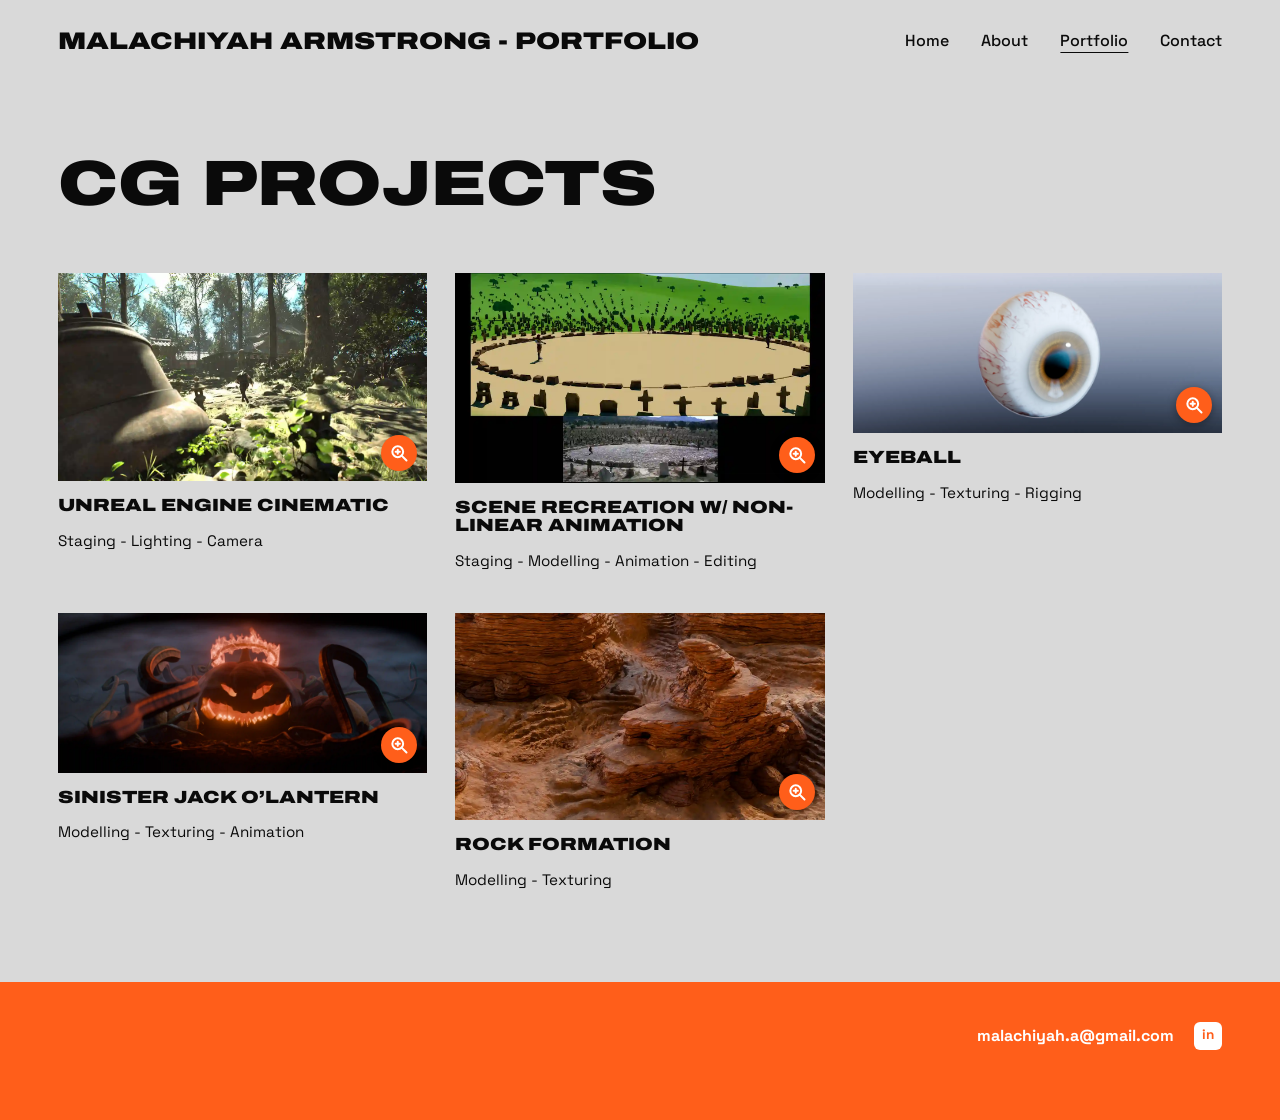
==== projects.html @ 7ff4dc6d "Websitev2 Whole new html, images, and more!" ====
<!DOCTYPE html>
<html lang="en"><head><meta charset="utf-8"><meta name="viewport" content="width=device-width,initial-scale=1">
<title>CG Projects | Malachiyah Armstrong</title>
<link rel="preconnect" href="https://fonts.googleapis.com"><link rel="preconnect" href="https://fonts.gstatic.com" crossorigin><link href="https://fonts.googleapis.com/css2?family=Archivo:wdth,wght@62..125,100..900&family=Space+Grotesk:wght@400;500;700&display=swap" rel="stylesheet"><link rel="stylesheet" href="css/style.css"></head>
<body class="">
<!-- ########## HEADER / NAV ########## -->
<header class="site-header"><a class="logo" href="index.html">Malachiyah Armstrong - Portfolio</a>
<button class="menu-btn" aria-label="Menu" aria-expanded="false"></button>
<nav class="nav"><a href="index.html">Home</a><a href="index.html#about">About</a><a href="portfolio.html" class="active">Portfolio</a><a href="#contact">Contact</a></nav></header>
<main class="page-inner"><h1 class="page-title">CG Projects</h1>
<!-- ########## GALLERY GRID ########## -->
<!-- TO ADD A PROJECT: copy one <figure> block and edit the title, image, and caption -->
<div class="grid">
<figure class="piece"><button class="open" aria-label="View Unreal Engine Cinematic"><img src="images/Cinematic_Sequence.0395.webp" alt="Unreal Engine cinematic still of a forest shrine path with a large bell" loading="lazy"></button>
<h3>Unreal Engine Cinematic</h3><p>Staging - Lighting - Camera</p>
<ol class="slides" hidden>
<li data-video="1233583459" data-ratio="16/9">Full cinematic</li>
<li data-img="images/Cinematic_Sequence.0031.webp">Cinematic still</li>
<li data-img="images/Cinematic_Sequence.0213.webp">Cinematic still</li>
<li data-img="images/Cinematic_Sequence.0395.webp">Cinematic still</li>
</ol></figure>
<figure class="piece"><button class="open" aria-label="View Scene Recreation w/ Non-Linear Animation"><img src="images/TheGBUWideShot.webp" alt="Recreated western duel scene in a circular graveyard" loading="lazy"></button>
<h3>Scene Recreation w/ Non-Linear Animation</h3><p>Staging - Modelling - Animation - Editing</p>
<ol class="slides" hidden>
<li data-video="1233578738" data-ratio="16/9">The Good, The Bad, and The Ugly - Animatic</li>
<li data-img="images/TheGBUCloseUp.webp">Close-up</li>
<li data-img="images/TheGBUMediumShot.webp">Medium shot</li>
<li data-img="images/TheGBUWideShot.webp">Wide shot</li>
</ol></figure>
<figure class="piece"><button class="open" aria-label="View Eyeball"><img src="images/EyeShaded-1.webp" alt="Rendered eyeball with a detailed iris and veined sclera" loading="lazy"></button>
<h3>Eyeball</h3><p>Modelling - Texturing - Rigging</p>
<ol class="slides" hidden>
<li data-video="1233578825" data-ratio="16/9">Eyeball animation</li>
<li data-img="images/EyeSolid.webp">Solid view</li>
<li data-img="images/EyeShaded-1.webp">Shaded render</li>
</ol></figure>
<figure class="piece"><button class="open" aria-label="View Jack O’Lantern"><img src="images/PUMPKINFinalFrame.webp" alt="Glowing carved jack o’lantern surrounded by pumpkins and vines" loading="lazy"></button>
<h3>Sinister Jack O’Lantern</h3><p>Modelling - Texturing - Animation</p>
<ol class="slides" hidden>
<li data-video="1233578761" data-ratio="12/5">Animation</li>
<li data-img="images/BeginingKindaPUMPKIN.webp">Early frame</li>
<li data-img="images/PUMPKINFinalFrame.webp">Final frame</li>
</ol></figure>
<figure class="piece"><button class="open" aria-label="View Rock Formation"><img src="images/UtahRock.webp" alt="Render of a layered red sandstone rock formation" loading="lazy"></button>
<h3>Rock Formation</h3><p>Modelling - Texturing</p>
<ol class="slides" hidden>
<li data-img="images/UtahRock.webp">Rock Formation</li>
</ol></figure>
</div></main>
<!-- ########## FOOTER / CONTACT ########## -->
<footer class="site-footer" id="contact"><a href="mailto:malachiyah.a@gmail.com">malachiyah.a@gmail.com</a>
<!-- LINKEDIN: change the link below to update --><a class="in-icon" href="https://www.linkedin.com/in/malachiyah-armstrong-497a72326/" target="_blank" rel="noopener" aria-label="LinkedIn">in</a></footer>
<script src="js/main.js"></script>
</body></html>
---- css/style.css ----
/* ================================================================
   1. COLORS & FONTS  <- change the whole look from here
   ================================================================ */
:root{--orange:#FF5E1A;--gray:#D9D9D9;--black:#0A0A0A;--white:#fff;
--display:"Archivo",sans-serif;--body:"Space Grotesk",sans-serif;
--pad:clamp(20px,4.5vw,68px);}

/* ================================================================
   2. BASE STYLES
   ================================================================ */
*{box-sizing:border-box;margin:0}
body{font-family:var(--body);background:var(--gray);color:var(--black);line-height:1.5}
img{display:block;max-width:100%}
a{color:inherit}
h1,h2,h3{font-family:var(--display);font-weight:900;font-stretch:125%;text-transform:uppercase;line-height:1.05}
:focus-visible{outline:3px solid var(--black);outline-offset:3px}

/* ================================================================
   3. HEADER / NAV
   ================================================================ */
.site-header{position:absolute;top:0;left:0;right:0;z-index:10;display:flex;justify-content:space-between;align-items:center;padding:28px var(--pad)}
.page-home .site-header{color:var(--white)}
.logo{font:900 clamp(.9rem,2vw,1.5rem)/1.1 var(--display);font-stretch:125%;text-transform:uppercase;text-decoration:none;max-width:70%}
.nav{display:flex;gap:32px}
.nav a{text-decoration:none;font-weight:500}
.nav a.active{text-decoration:underline;text-underline-offset:6px}
.menu-btn{display:none;width:40px;padding:0;background:none;border:0;color:inherit;cursor:pointer}
.menu-btn::before,.menu-btn::after{content:"";display:block;height:2px;margin:8px 0;background:currentColor}
@media(max-width:700px){
 .menu-btn{display:block;position:relative;z-index:2}
 .menu-btn[aria-expanded="true"]{color:#fff}
 .site-header .nav{display:none;position:fixed;inset:0;z-index:1;flex-direction:column;justify-content:center;align-items:center;gap:28px;padding:var(--pad);background:#0A0A0A;color:#fff}
 .site-header .nav.open{display:flex}
 .site-header .nav a{font:900 2rem/1.1 var(--display);font-stretch:125%;text-transform:uppercase}}

/* ================================================================
   4. HERO REEL (home page top)
   ================================================================ */
.hero{padding:150px var(--pad) 70px;text-align:center;
background:linear-gradient(to bottom,transparent 65%,var(--gray)),radial-gradient(ellipse at 75% 25%,#ff8a50,transparent 55%),radial-gradient(ellipse at 15% 70%,#ffb48f,transparent 60%),var(--orange)}
.reel{max-width:1000px;margin:0 auto;aspect-ratio:16/9;background:#000;display:grid;place-items:center;color:#fff}
.reel iframe{width:100%;height:100%;border:0}
.tagline{max-width:640px;margin:40px auto 28px;font-size:clamp(1.1rem,2.4vw,1.5rem);font-weight:500}
.btn{display:inline-block;padding:18px 44px;border-radius:999px;background:var(--orange);color:var(--white);font-weight:700;text-transform:uppercase;text-decoration:none}

/* ================================================================
   5. MARQUEE (scrolling render strip)
   ================================================================ */
.marquee{overflow:hidden;padding:30px 0}
.track{display:flex;gap:16px;width:max-content;animation:scroll 45s linear infinite}
.track img{height:clamp(120px,18vw,220px);width:auto;background:#c4c4c4}
@keyframes scroll{to{transform:translateX(calc(-50% - 8px))}}
@media(prefers-reduced-motion:reduce){.track{animation:none}}

/* ================================================================
   6. ABOUT + RESUME
   ================================================================ */
.about{display:grid;grid-template-columns:1.2fr .8fr;gap:48px;align-items:center;padding:60px var(--pad) 90px}
.about h2{font:500 1.5rem var(--body);text-transform:none;margin-bottom:20px}
.about p{max-width:62ch;margin-bottom:1em}
.about img{width:100%;max-width:380px;aspect-ratio:1;object-fit:cover;border-radius:18%/14%;margin:auto;background:#c4c4c4}
.resume{display:inline-block;margin-top:8px;padding:10px 22px;border:2px solid var(--black);border-radius:999px;font-size:.9rem;font-weight:700;text-decoration:none}
@media(max-width:800px){.about{grid-template-columns:1fr}.about img{order:2}}

/* ================================================================
   7. PAGE TITLE + GALLERY GRID (portfolio hub and section pages)
   ================================================================ */
.page-inner{padding:150px var(--pad) 90px}
.page-title{font-size:clamp(2rem,5vw,4rem);margin-bottom:56px}
.grid{display:grid;grid-template-columns:repeat(auto-fill,minmax(min(100%,320px),1fr));gap:40px 28px;align-items:start}
.piece{text-decoration:none}
.piece img{width:100%;height:auto;min-height:160px;background:#c4c4c4}
.piece h3{font-size:1.1rem;margin:16px 0 6px}
.piece p{font-size:.95rem;max-width:40ch;margin-top:14px}
.hub .piece img{aspect-ratio:1;object-fit:cover}
.hub .piece h3{font-size:1.4rem}

/* ================================================================
   8. FOOTER / CONTACT
   ================================================================ */
.site-footer{display:flex;flex-wrap:wrap;justify-content:flex-end;align-items:center;gap:20px;padding:40px var(--pad) 70px;background:var(--orange);color:var(--white);font-weight:700}
.site-footer a{text-decoration:none}
.in-icon{display:grid;place-items:center;width:28px;height:28px;border-radius:6px;background:var(--white);color:var(--orange);font-size:.85rem;font-weight:900}

/* ================================================================
   9. LIGHTBOX (full-screen viewer for each piece)
   ================================================================ */
.open{display:block;width:100%;padding:0;border:0;background:none;color:inherit;cursor:zoom-in}
.lb{position:fixed;inset:0;z-index:100;display:flex;flex-direction:column;align-items:center;justify-content:center;gap:16px;background:rgba(10,10,10,.94);color:#fff}
.lb[hidden]{display:none}
.lb-stage{display:grid;place-items:center}
.lb iframe{border:0}
.lb img{max-width:92vw;max-height:78vh;object-fit:contain}
.lb-cap{padding:0 var(--pad);font-size:.95rem;text-align:center}
.lb button{position:absolute;padding:12px;background:none;border:0;color:#fff;font-size:2.4rem;line-height:1;cursor:pointer}
.lb-x{top:12px;right:16px}.lb-p{left:8px;top:50%}.lb-n{right:8px;top:50%}
.lb.single .lb-p,.lb.single .lb-n{display:none}

/* ===== CLICKABLE CARD CUE: magnifier icon (always visible) + zoom on hover ===== */
.open{position:relative;overflow:hidden}
.open img{transition:transform .5s ease}
.open::after{content:"";position:absolute;right:10px;bottom:10px;width:36px;height:36px;border-radius:50%;box-shadow:0 2px 8px rgba(0,0,0,.35);transition:transform .3s ease;background:var(--orange) url("data:image/svg+xml,%3Csvg xmlns='http://www.w3.org/2000/svg' viewBox='0 0 24 24' fill='none' stroke='white' stroke-width='2.4' stroke-linecap='round'%3E%3Ccircle cx='10.5' cy='10.5' r='6.5'/%3E%3Cpath d='M15.5 15.5L21 21M10.5 8v5M8 10.5h5'/%3E%3C/svg%3E") center/20px no-repeat}
@media(hover:hover){.open:hover img{transform:scale(1.04)}.open:hover::after{transform:scale(1.1)}.hub .piece:hover h3{text-decoration:underline;text-underline-offset:6px}}
.open:focus-visible img{transform:scale(1.04)}
@media(prefers-reduced-motion:reduce){.open img,.open::after{transition:none}.open:hover img,.open:focus-visible img{transform:none}}
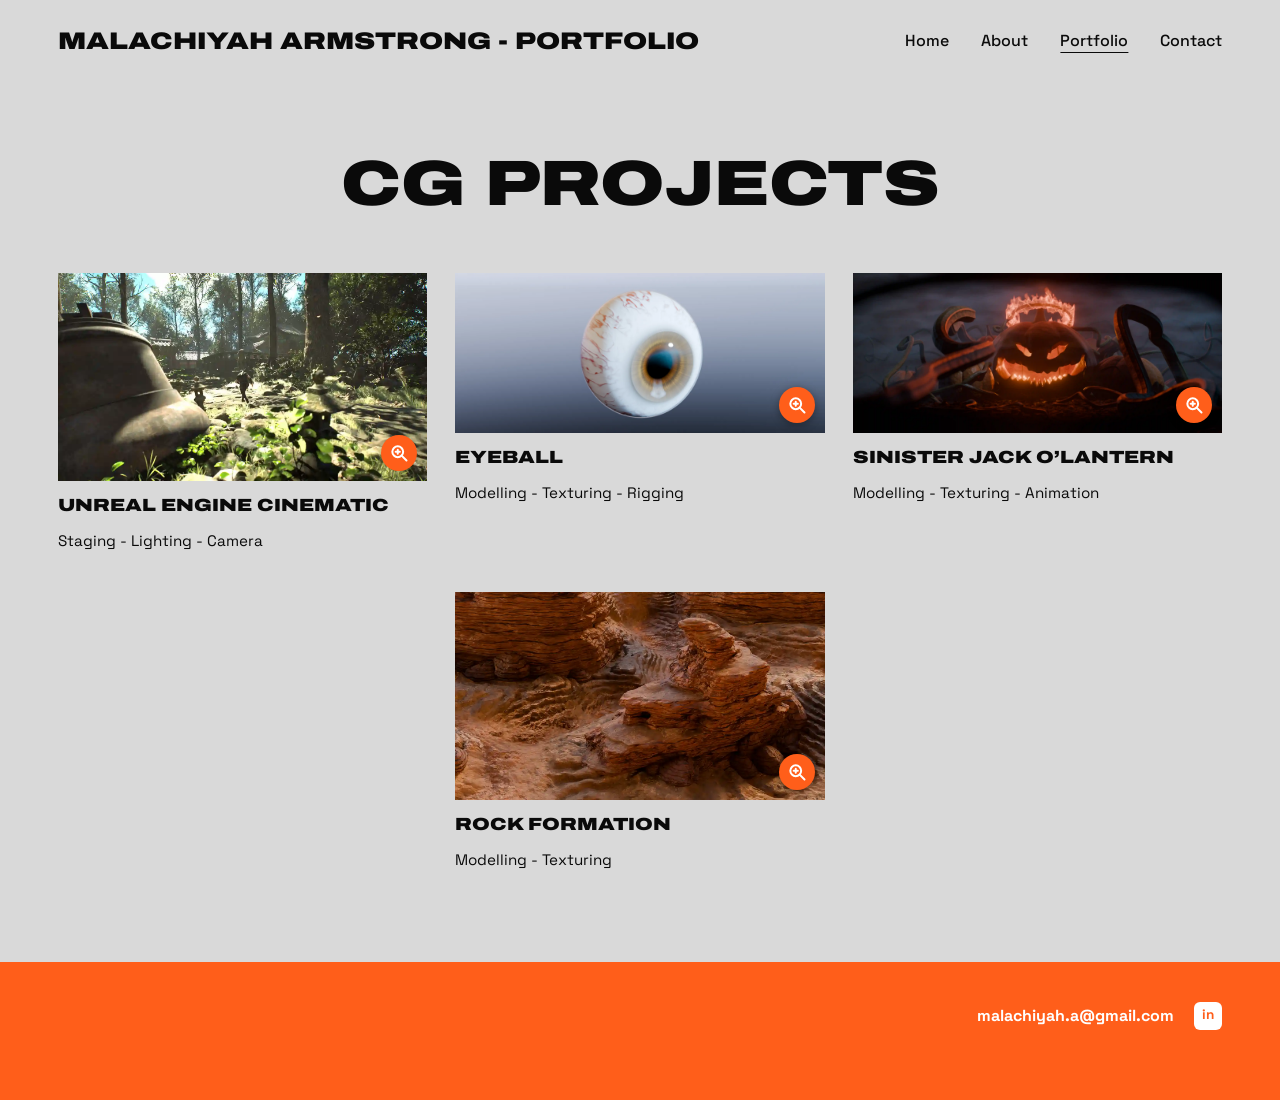
==== commit 598e1ba2: "Updated CC and project Updated CSS and projects html to remove Scene Animatic" ====
--- a/projects.html
+++ b/projects.html
@@ -18,14 +18,6 @@
 <li data-img="images/Cinematic_Sequence.0031.webp">Cinematic still</li>
 <li data-img="images/Cinematic_Sequence.0213.webp">Cinematic still</li>
 <li data-img="images/Cinematic_Sequence.0395.webp">Cinematic still</li>
-</ol></figure>
-<figure class="piece"><button class="open" aria-label="View Scene Recreation w/ Non-Linear Animation"><img src="images/TheGBUWideShot.webp" alt="Recreated western duel scene in a circular graveyard" loading="lazy"></button>
-<h3>Scene Recreation w/ Non-Linear Animation</h3><p>Staging - Modelling - Animation - Editing</p>
-<ol class="slides" hidden>
-<li data-video="1233578738" data-ratio="16/9">The Good, The Bad, and The Ugly - Animatic</li>
-<li data-img="images/TheGBUCloseUp.webp">Close-up</li>
-<li data-img="images/TheGBUMediumShot.webp">Medium shot</li>
-<li data-img="images/TheGBUWideShot.webp">Wide shot</li>
 </ol></figure>
 <figure class="piece"><button class="open" aria-label="View Eyeball"><img src="images/EyeShaded-1.webp" alt="Rendered eyeball with a detailed iris and veined sclera" loading="lazy"></button>
 <h3>Eyeball</h3><p>Modelling - Texturing - Rigging</p>
--- a/css/style.css
+++ b/css/style.css
@@ -38,7 +38,7 @@
    ================================================================ */
 .hero{padding:150px var(--pad) 70px;text-align:center;
 background:linear-gradient(to bottom,transparent 65%,var(--gray)),radial-gradient(ellipse at 75% 25%,#ff8a50,transparent 55%),radial-gradient(ellipse at 15% 70%,#ffb48f,transparent 60%),var(--orange)}
-.reel{max-width:1000px;margin:0 auto;aspect-ratio:16/9;background:#000;display:grid;place-items:center;color:#fff}
+.reel{max-width:1000px;margin:0 auto;aspect-ratio:16/9;background:#000;display:grid;place-items:center;color:#fff;border-radius:2px;box-shadow:0 0 0 10px var(--black),0 24px 60px rgba(0,0,0,.3)}
 .reel iframe{width:100%;height:100%;border:0}
 .tagline{max-width:640px;margin:40px auto 28px;font-size:clamp(1.1rem,2.4vw,1.5rem);font-weight:500}
 .btn{display:inline-block;padding:18px 44px;border-radius:999px;background:var(--orange);color:var(--white);font-weight:700;text-transform:uppercase;text-decoration:none}
@@ -48,7 +48,7 @@
    ================================================================ */
 .marquee{overflow:hidden;padding:30px 0}
 .track{display:flex;gap:16px;width:max-content;animation:scroll 45s linear infinite}
-.track img{height:clamp(120px,18vw,220px);width:auto;background:#c4c4c4}
+.track img{height:clamp(120px,18vw,220px);width:auto}
 @keyframes scroll{to{transform:translateX(calc(-50% - 8px))}}
 @media(prefers-reduced-motion:reduce){.track{animation:none}}
 
@@ -65,10 +65,13 @@
 /* ================================================================
    7. PAGE TITLE + GALLERY GRID (portfolio hub and section pages)
    ================================================================ */
-.page-inner{padding:150px var(--pad) 90px}
-.page-title{font-size:clamp(2rem,5vw,4rem);margin-bottom:56px}
-.grid{display:grid;grid-template-columns:repeat(auto-fill,minmax(min(100%,320px),1fr));gap:40px 28px;align-items:start}
-.piece{text-decoration:none}
+.page-inner{max-width:1500px;margin:0 auto;padding:150px var(--pad) 90px}
+.page-title{font-size:clamp(2rem,5vw,4rem);margin-bottom:56px;text-align:center}
+.grid{display:flex;flex-wrap:wrap;justify-content:center;align-items:flex-start;gap:40px 28px}
+.piece{flex:0 0 100%;min-width:0;text-decoration:none}
+@media(min-width:600px){.piece{flex-basis:calc((100% - 28px)/2)}}
+@media(min-width:1000px){.piece{flex-basis:calc((100% - 56px)/3)}.hub .piece{flex-basis:calc((100% - 28px)/2)}}
+.hub{max-width:1000px;margin:0 auto}
 .piece img{width:100%;height:auto;min-height:160px;background:#c4c4c4}
 .piece h3{font-size:1.1rem;margin:16px 0 6px}
 .piece p{font-size:.95rem;max-width:40ch;margin-top:14px}
